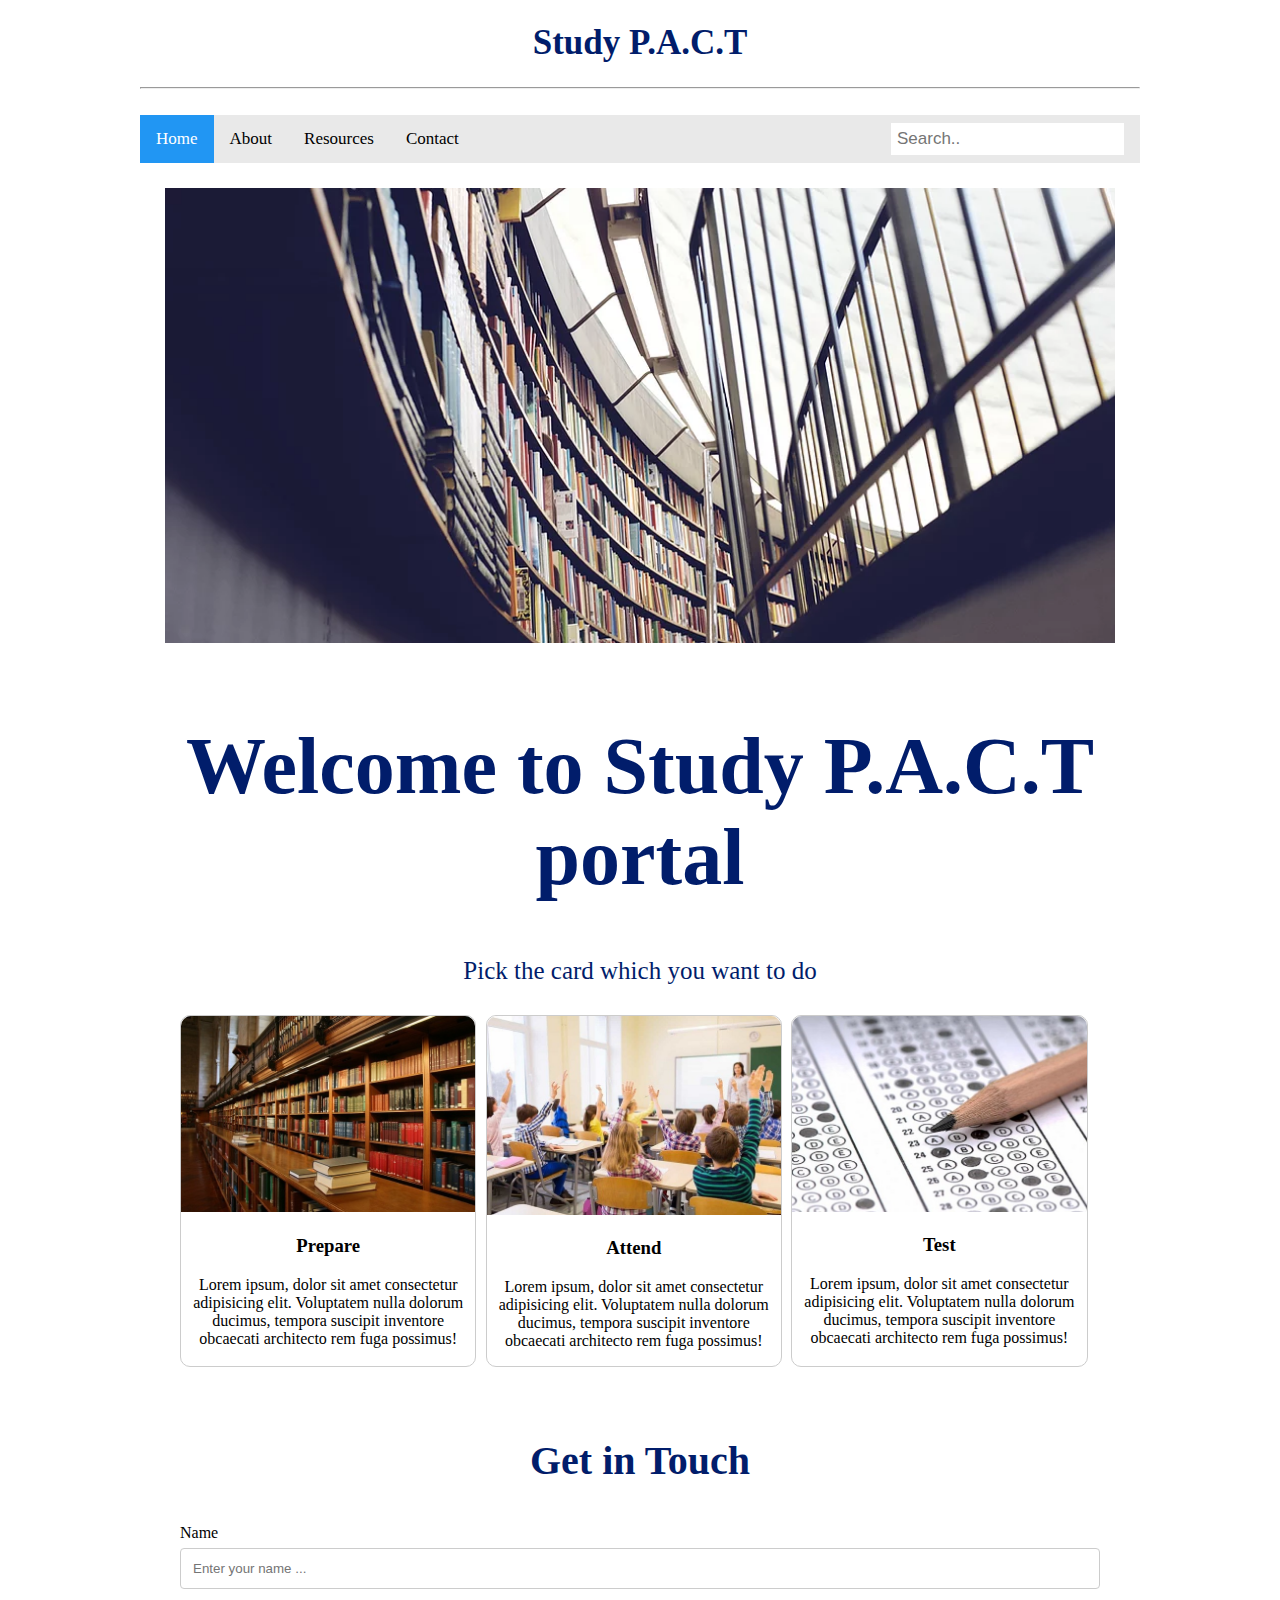
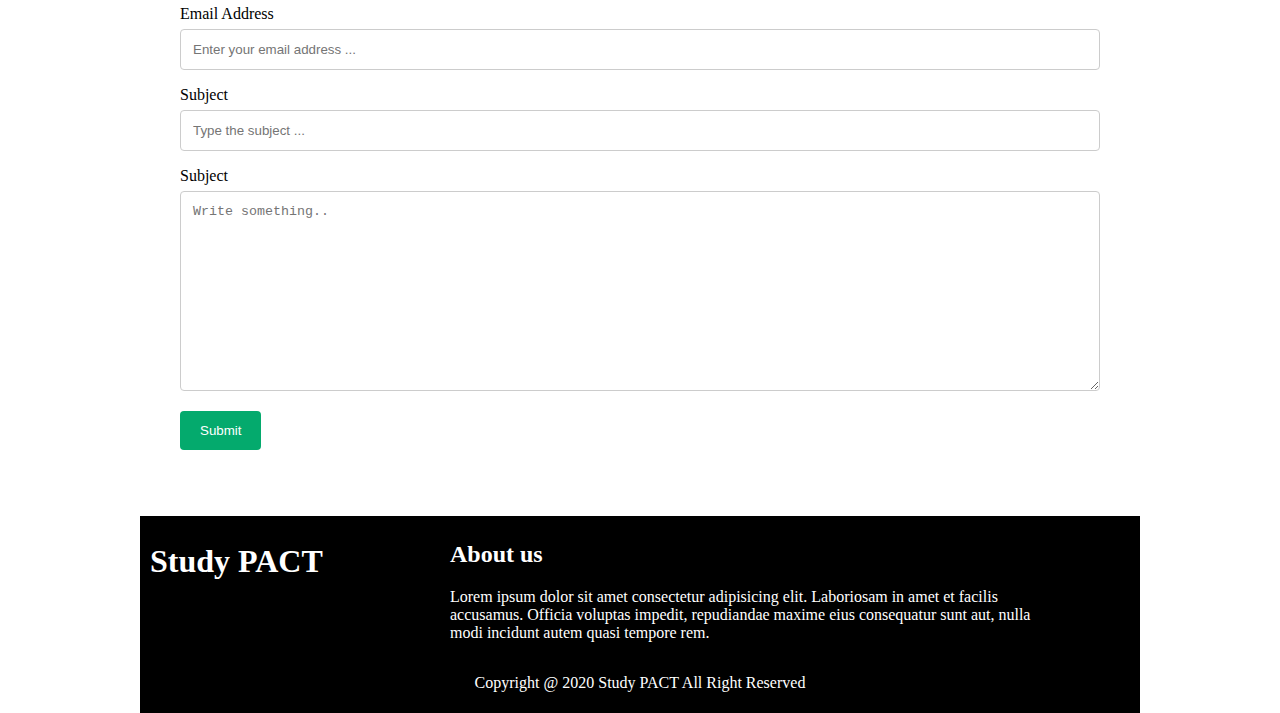
==== index.html @ 61439397 "first-commit" ====
<!DOCTYPE html>
<html>
  <head>
    <meta name="viewport" content="width=device-width, initial-scale=1" />
    <link rel="stylesheet" href="index.css" />
  </head>
  <body>
    <h1 id="heading">Study P.A.C.T</h1>
    <hr />
    <br />
    <div class="topnav">
      <a class="active" href="#home">Home</a>
      <a href="about_us.html">About</a>
      <a href="#welcome">Resources</a>
      <a href="#contact">Contact</a>
      <input type="text" placeholder="Search.." />
    </div>
    <img id="library-img" src="main-page-School-Library.png" alt="library" />
    <div id="welcome">
      <h1>Welcome to Study P.A.C.T portal</h1>
      <p>Pick the card which you want to do</p>
    </div>

    <!-- This is prepare,attend,test cards -->
    <div class="container">
      <div
        class="box"
        id="prepare-card"
        onclick="location.href = 'prepare.html'"
      >
        <img src="card-prepare-img.jpg" alt="" />
        <h3>Prepare</h3>
        <p>
          Lorem ipsum, dolor sit amet consectetur adipisicing elit. Voluptatem
          nulla dolorum ducimus, tempora suscipit inventore obcaecati architecto
          rem fuga possimus!
        </p>
      </div>
      <div class="box" id="attend-card" onclick="location.href = 'attend.html'">
        <img src="card-attend-img.jpg" alt="" />
        <h3>Attend</h3>
        <p>
          Lorem ipsum, dolor sit amet consectetur adipisicing elit. Voluptatem
          nulla dolorum ducimus, tempora suscipit inventore obcaecati architecto
          rem fuga possimus!
        </p>
      </div>
      <div class="box" id="test-card" onclick="location.href = 'test.html'">
        <img src="card-test-img.jpg" alt="" />
        <h3>Test</h3>
        <p>
          Lorem ipsum, dolor sit amet consectetur adipisicing elit. Voluptatem
          nulla dolorum ducimus, tempora suscipit inventore obcaecati architecto
          rem fuga possimus!
        </p>
      </div>
    </div>

    <div id="contact" class="container">
      <form
        action="https://formsubmit.co/ajitcc07@gmail.com"
        method="POST"
        enctype="text/plain"
      >
        <h3>Get in Touch</h3>
        <label for="fname">Name</label>
        <input
          type="text"
          id="fname"
          name="firstname"
          placeholder="Enter your name ..."
        />

        <label for="lname">Email Address</label>
        <input
          type="email"
          id="email"
          name="email"
          placeholder="Enter your email address ..."
        />

        <label for="country">Subject</label>
        <input
          type="text"
          id="subject"
          name="subject"
          placeholder="Type the subject ..."
        />

        <label for="subject">Subject</label>
        <textarea
          id="subject"
          name="subject"
          placeholder="Write something.."
          style="height: 200px"
        ></textarea>

        <input type="submit" value="Submit" />
      </form>
    </div>

    <!-- *******************  FOOTER START  ******************* -->
    <br /><br />
    <footer>
      <!-- <img src="#" alt="logo" id="footer-logo"> -->
      <h1 id="footer-logo">Study PACT</h1>
      <div id="footer-about">
        <h2>About us</h2>
        <p>
          Lorem ipsum dolor sit amet consectetur adipisicing elit. Laboriosam in
          amet et facilis accusamus. Officia voluptas impedit, repudiandae
          maxime eius consequatur sunt aut, nulla modi incidunt autem quasi
          tempore rem.
        </p>
      </div>
      <div id="rights">
        <p>Copyright @ 2020 Study PACT All Right Reserved</p>
      </div>
    </footer>

    <!-- *******************  FOOTER END  ******************* -->
  </body>
</html>
---- index.css ----
body {
  max-width: 1000px;
  margin: auto;
}
#heading {
  text-align: center;
  font-size: 35px;
  color: #011d6b;
  font-family: "Cambria", "Cochin", Georgia, Times, "Times New Roman", serif;
}

#welcome {
  text-align: center;
  font-size: 40px;
  color: #011d6b;
  font-family: "Cambria", "Cochin", Georgia, Times, "Times New Roman", serif;
}
#welcome p {
  font-size: 25px;
}

.topnav {
  overflow: hidden;
  background-color: #e9e9e9;
}

.topnav a {
  float: left;
  display: block;
  color: black;
  text-align: center;
  padding: 14px 16px;
  text-decoration: none;
  font-size: 17px;
}

.topnav a:hover {
  background-color: #ddd;
  color: black;
}

.topnav a.active {
  background-color: #2196f3;
  color: white;
}

.topnav input[type="text"] {
  float: right;
  padding: 6px;
  border: none;
  margin-top: 8px;
  margin-right: 16px;
  font-size: 17px;
}

@media screen and (max-width: 600px) {
  .topnav a,
  .topnav input[type="text"] {
    float: none;
    display: block;
    text-align: left;
    width: 100%;
    margin: 0;
    padding: 14px;
  }
  .topnav input[type="text"] {
    border: 1px solid #ccc;
  }
}

#library-img {
  display: block;
  margin-left: auto;
  margin-right: auto;
  padding: 25px 25px 25px 25px;
  width: 95%;
}

/* card code here */
.container {
  display: flex;
  width: 920px;
  height: auto;
  margin: 30px auto;
}
.box {
  width: 32%;
  height: auto;
  border: 1px solid #ccc;
  margin-right: 1%;
  background: white;
  border-radius: 10px;
  transition: 0.9;
  text-align: center;
}
.box:hover {
  box-shadow: 0 0 11px rgba(33, 33, 33, 0.8);
  cursor: pointer;
}

@media (max-width: 800px) {
  .container {
    width: 100%;
  }
}
@media (max-width: 600px) {
  .container {
    width: 85%;
    display: block;
  }
  .box {
    width: 100%;
    margin-bottom: 4%;
  }
}
img {
  width: 100%;
  border-top-left-radius: 10px;
  border-top-right-radius: 10px;
}

#contact input[type="text"],
#contact input[type="email"],
#contact select,
#contact textarea {
  width: 100%; /* Full width */
  padding: 12px; /* Some padding */
  border: 1px solid #ccc; /* Gray border */
  border-radius: 4px; /* Rounded borders */
  box-sizing: border-box; /* Make sure that padding and width stays in place */
  margin-top: 6px; /* Add a top margin */
  margin-bottom: 16px; /* Bottom margin */
  resize: vertical; /* Allow the user to vertically resize the textarea (not horizontally) */
}

/* Style the submit button with a specific background color etc */
#contact input[type="submit"] {
  background-color: #04aa6d;
  color: white;
  padding: 12px 20px;
  border: none;
  border-radius: 4px;
  cursor: pointer;
}

/* When moving the mouse over the submit button, add a darker green color */
#contact input[type="submit"]:hover {
  background-color: #45a049;
}

#contact h3 {
  text-align: center;
  font-size: 40px;
  color: #011d6b;
  font-family: "Cambria", "Cochin", Georgia, Times, "Times New Roman", serif;
}

/* *******************  FOOTER CSS START  ******************* */
footer {
  display: flex;
  flex-wrap: wrap;
  background-color: black;
  color: white;
  padding: 5px 10px 5px 10px;
}
#footer-logo {
  flex-basis: 300px;
}
#footer-about {
  display: inline-block;
  flex-basis: 600px;
}
#rights {
  margin: auto;
}
/* *******************  FOOTER CSS END  ******************* */
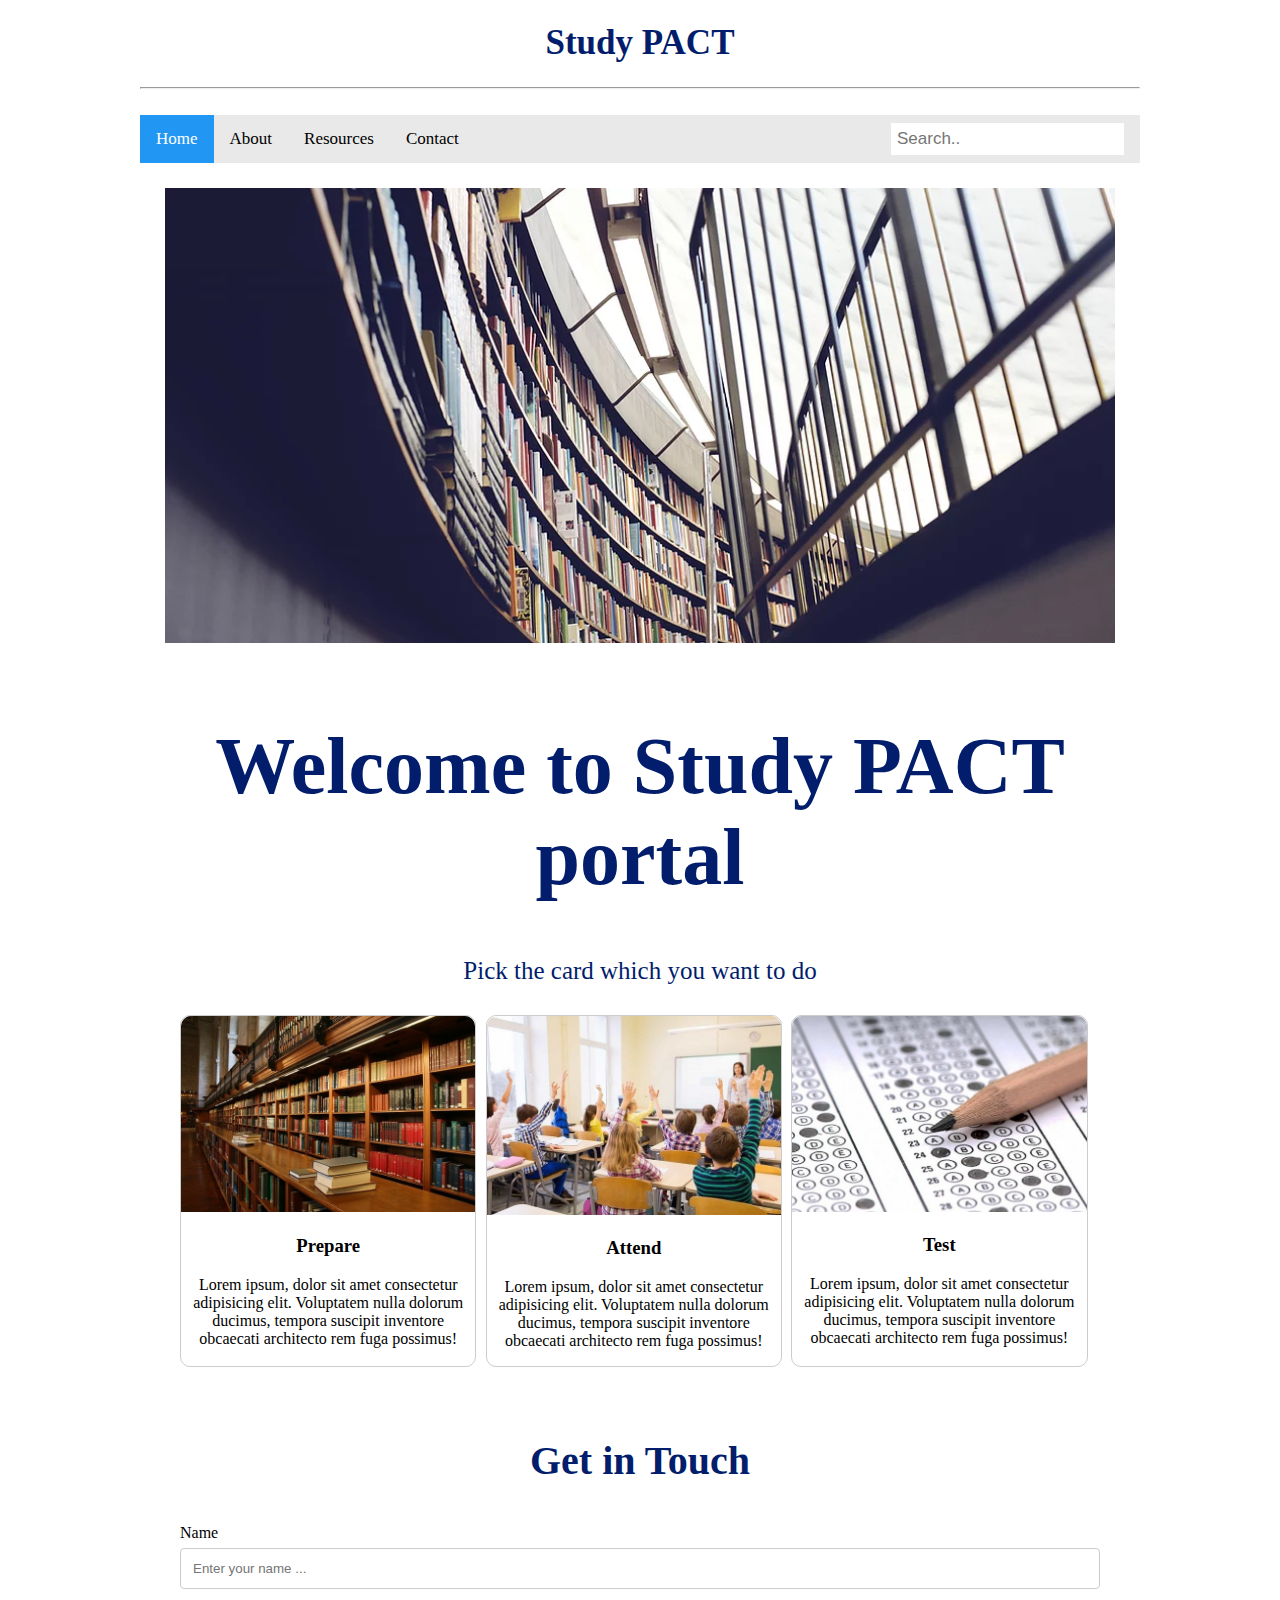
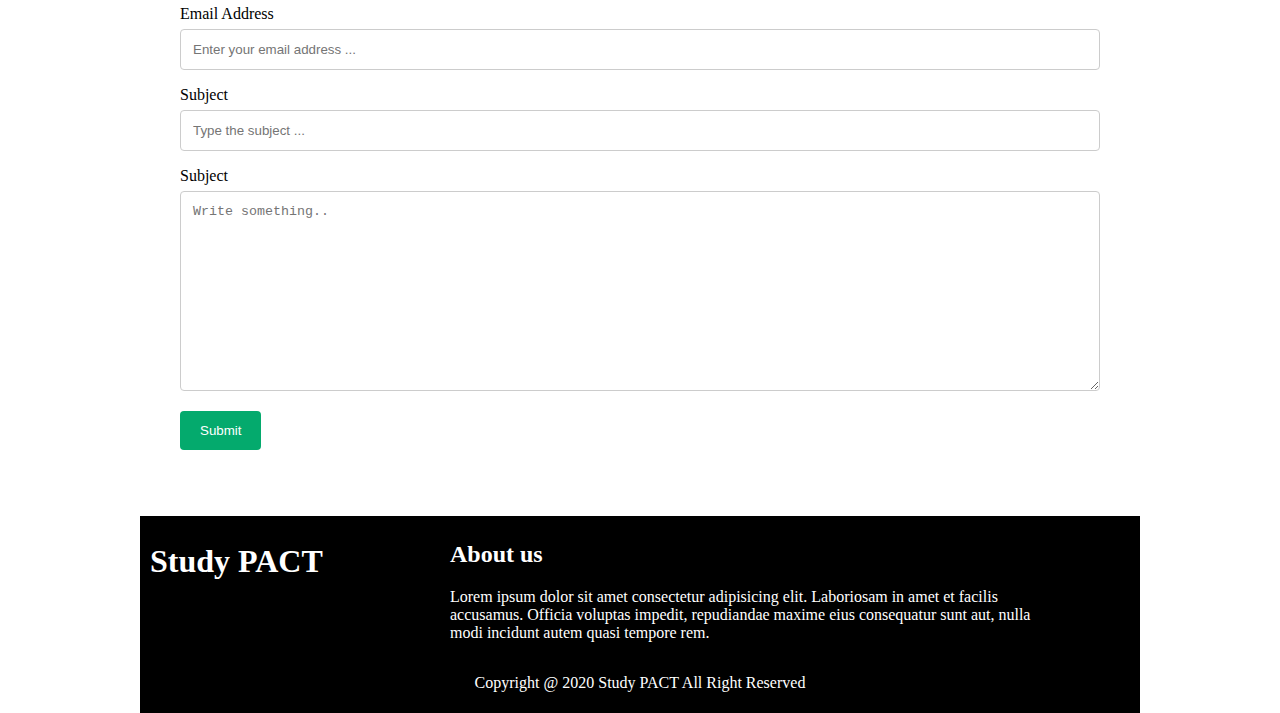
==== commit e0ec8ac1: "edited test file" ====
--- a/index.html
+++ b/index.html
@@ -1,11 +1,14 @@
 <!DOCTYPE html>
-<html>
+<html lang="en">
   <head>
-    <meta name="viewport" content="width=device-width, initial-scale=1" />
+    <meta charset="UTF-8" />
+    <meta http-equiv="X-UA-Compatible" content="IE=edge" />
+    <meta name="viewport" content="width=device-width, initial-scale=1.0" />
+    <title>Study PACT-MAIN</title>
     <link rel="stylesheet" href="index.css" />
   </head>
   <body>
-    <h1 id="heading">Study P.A.C.T</h1>
+    <h1 id="heading">Study PACT</h1>
     <hr />
     <br />
     <div class="topnav">
@@ -17,7 +20,7 @@
     </div>
     <img id="library-img" src="main-page-School-Library.png" alt="library" />
     <div id="welcome">
-      <h1>Welcome to Study P.A.C.T portal</h1>
+      <h1>Welcome to Study PACT portal</h1>
       <p>Pick the card which you want to do</p>
     </div>
 
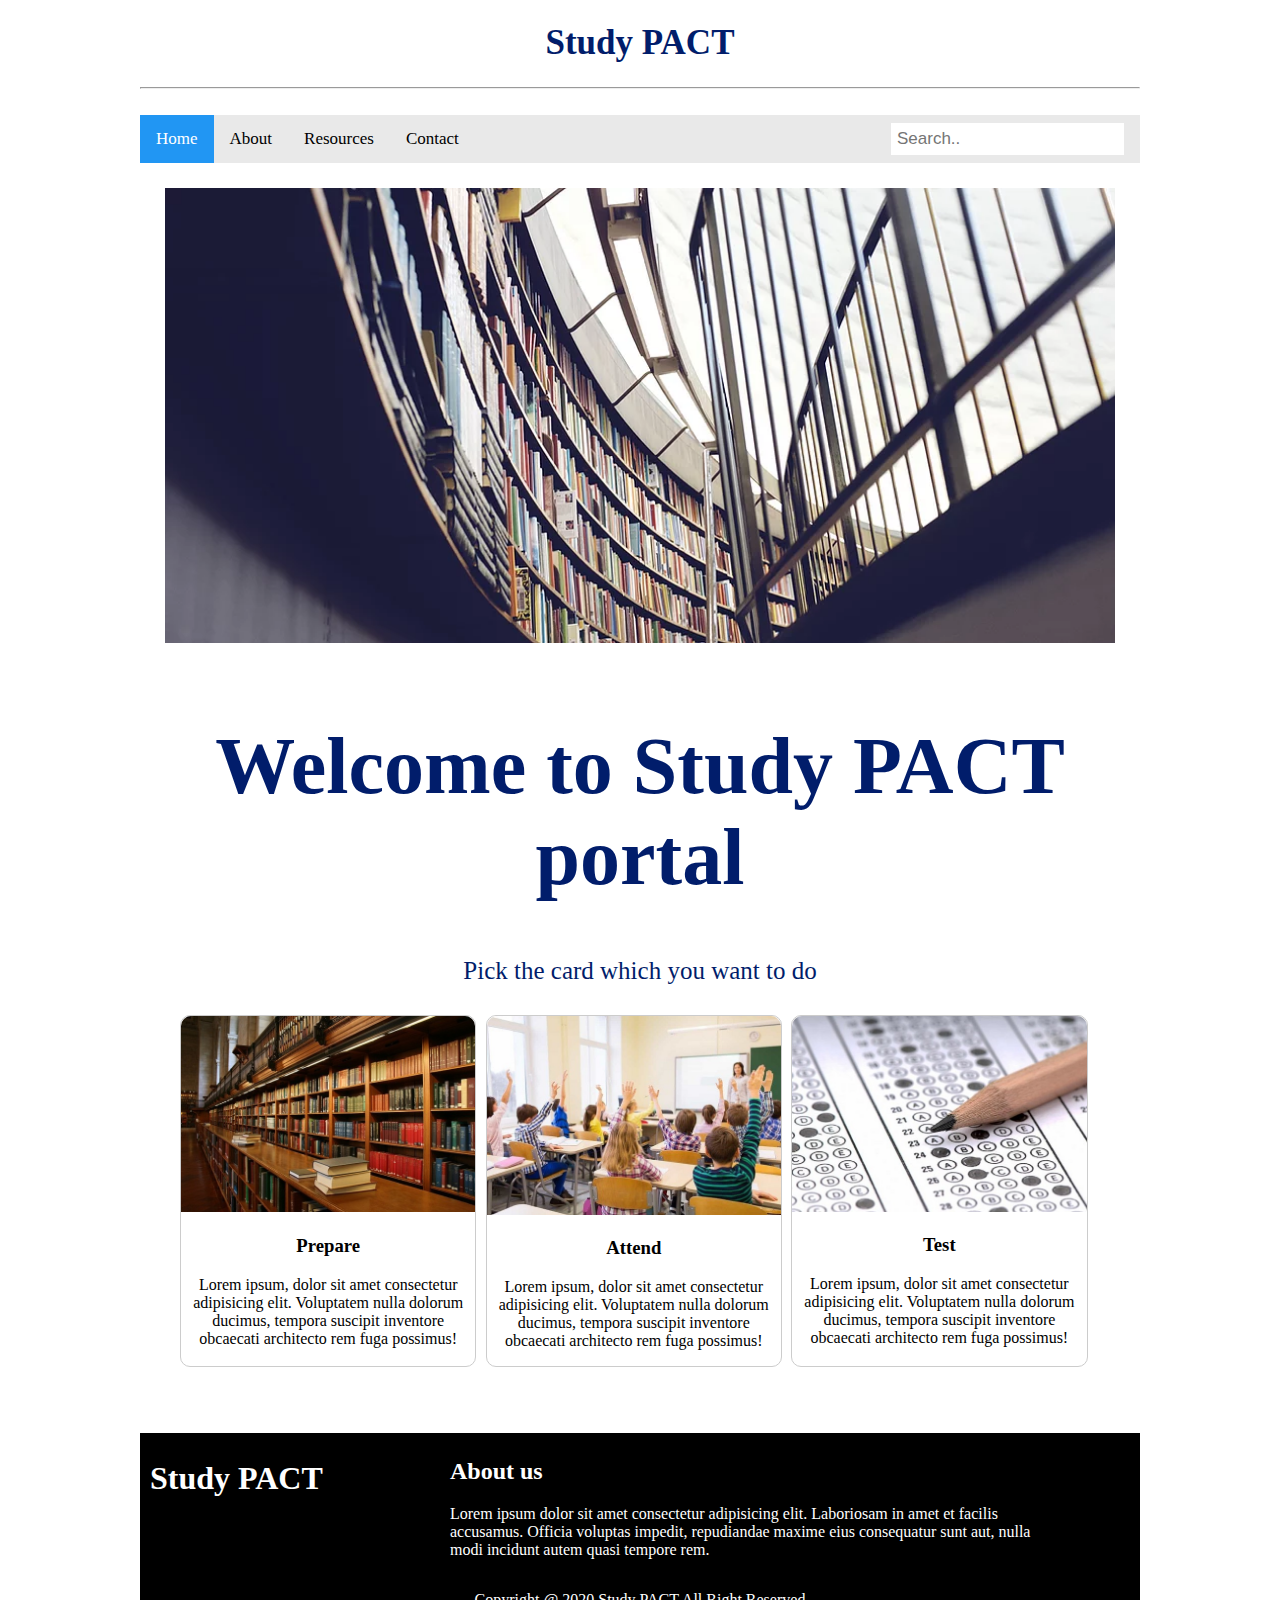
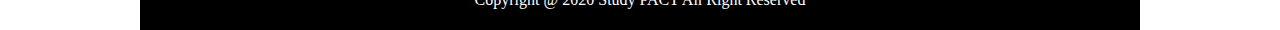
==== commit 84095562: "linked contact.html file" ====
--- a/index.html
+++ b/index.html
@@ -15,7 +15,7 @@
       <a class="active" href="#home">Home</a>
       <a href="about_us.html">About</a>
       <a href="#welcome">Resources</a>
-      <a href="#contact">Contact</a>
+      <a href="contact.html">Contact</a>
       <input type="text" placeholder="Search.." />
     </div>
     <img id="library-img" src="main-page-School-Library.png" alt="library" />
@@ -59,49 +59,7 @@
       </div>
     </div>
 
-    <div id="contact" class="container">
-      <form
-        action="https://formsubmit.co/ajitcc07@gmail.com"
-        method="POST"
-        enctype="text/plain"
-      >
-        <h3>Get in Touch</h3>
-        <label for="fname">Name</label>
-        <input
-          type="text"
-          id="fname"
-          name="firstname"
-          placeholder="Enter your name ..."
-        />
-
-        <label for="lname">Email Address</label>
-        <input
-          type="email"
-          id="email"
-          name="email"
-          placeholder="Enter your email address ..."
-        />
-
-        <label for="country">Subject</label>
-        <input
-          type="text"
-          id="subject"
-          name="subject"
-          placeholder="Type the subject ..."
-        />
-
-        <label for="subject">Subject</label>
-        <textarea
-          id="subject"
-          name="subject"
-          placeholder="Write something.."
-          style="height: 200px"
-        ></textarea>
-
-        <input type="submit" value="Submit" />
-      </form>
-    </div>
-
+    
     <!-- *******************  FOOTER START  ******************* -->
     <br /><br />
     <footer>
--- a/index.css
+++ b/index.css
@@ -119,41 +119,6 @@
   border-top-right-radius: 10px;
 }
 
-#contact input[type="text"],
-#contact input[type="email"],
-#contact select,
-#contact textarea {
-  width: 100%; /* Full width */
-  padding: 12px; /* Some padding */
-  border: 1px solid #ccc; /* Gray border */
-  border-radius: 4px; /* Rounded borders */
-  box-sizing: border-box; /* Make sure that padding and width stays in place */
-  margin-top: 6px; /* Add a top margin */
-  margin-bottom: 16px; /* Bottom margin */
-  resize: vertical; /* Allow the user to vertically resize the textarea (not horizontally) */
-}
-
-/* Style the submit button with a specific background color etc */
-#contact input[type="submit"] {
-  background-color: #04aa6d;
-  color: white;
-  padding: 12px 20px;
-  border: none;
-  border-radius: 4px;
-  cursor: pointer;
-}
-
-/* When moving the mouse over the submit button, add a darker green color */
-#contact input[type="submit"]:hover {
-  background-color: #45a049;
-}
-
-#contact h3 {
-  text-align: center;
-  font-size: 40px;
-  color: #011d6b;
-  font-family: "Cambria", "Cochin", Georgia, Times, "Times New Roman", serif;
-}
 
 /* *******************  FOOTER CSS START  ******************* */
 footer {
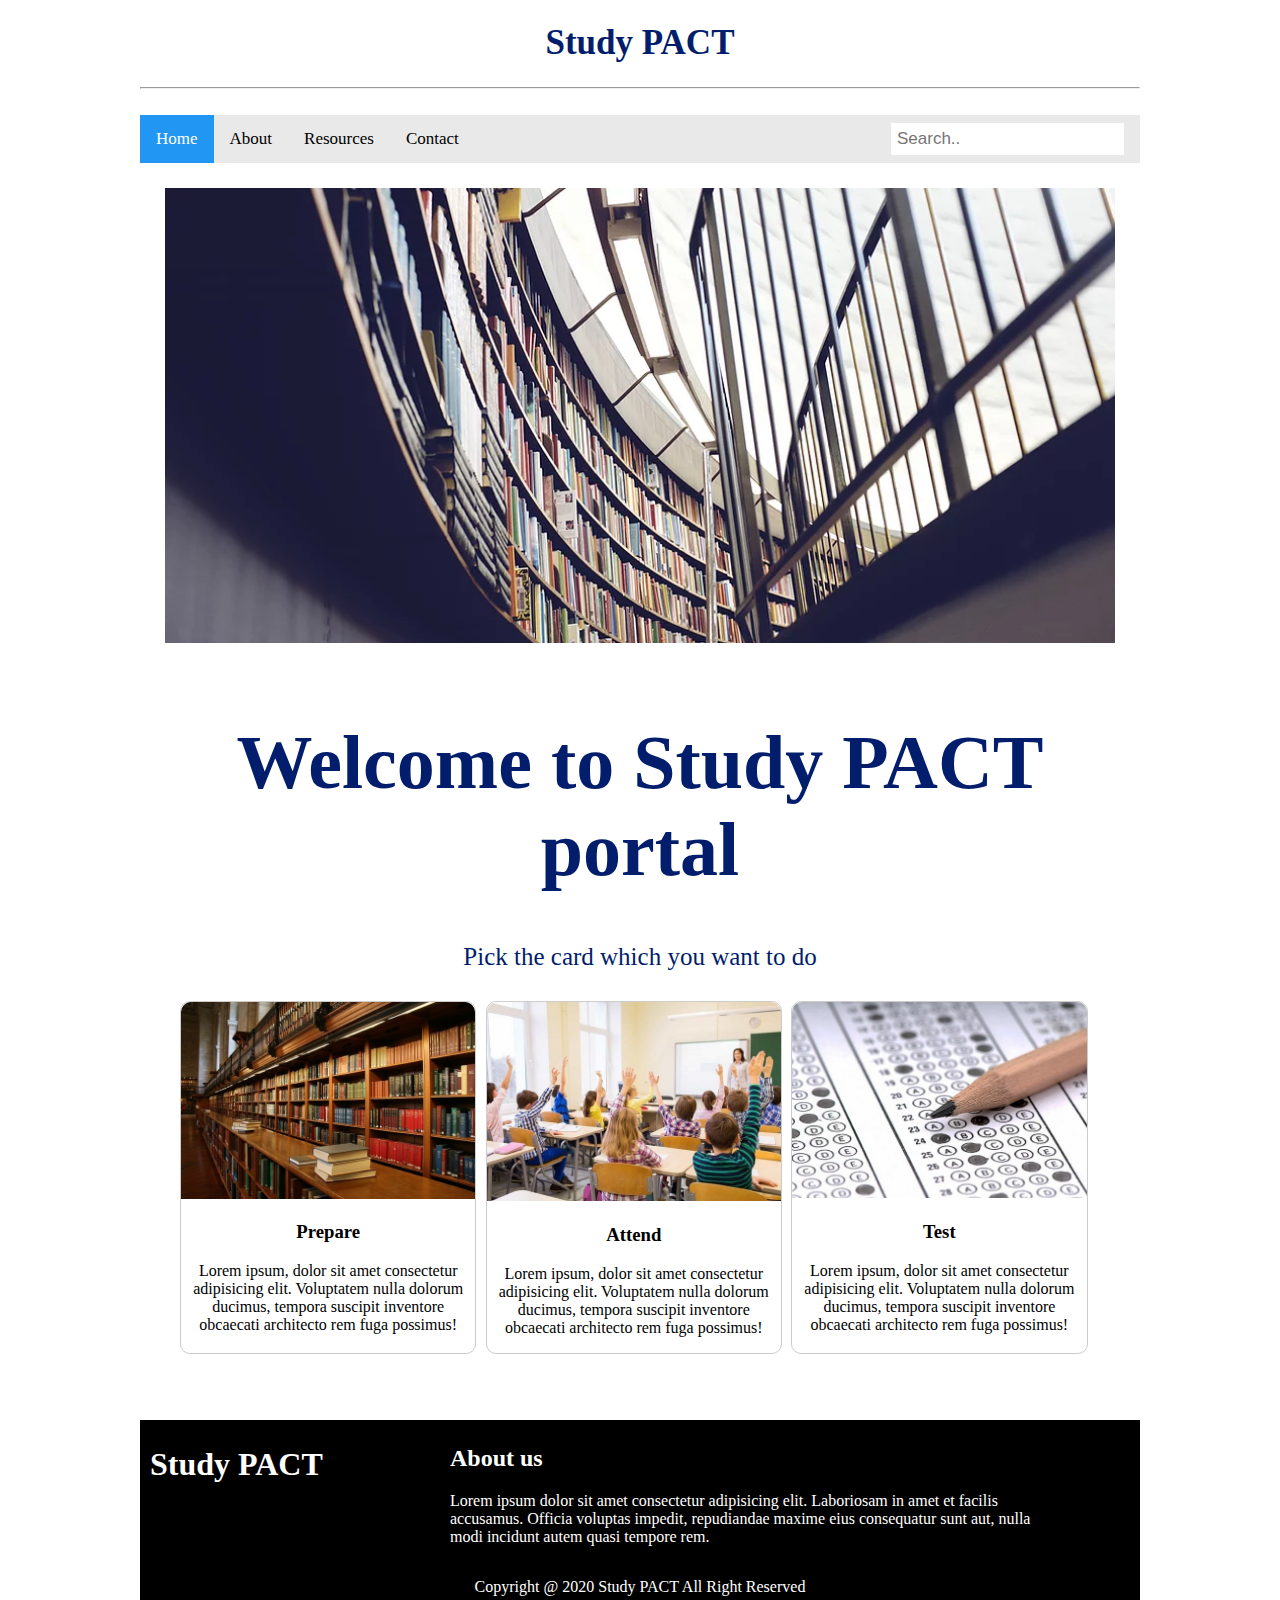
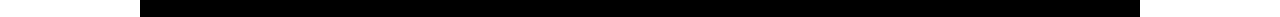
==== commit ea7a0b39: "solved header problem" ====
--- a/index.html
+++ b/index.html
@@ -8,22 +8,23 @@
     <link rel="stylesheet" href="index.css" />
   </head>
   <body>
-    <h1 id="heading">Study PACT</h1>
-    <hr />
-    <br />
-    <div class="topnav">
-      <a class="active" href="#home">Home</a>
-      <a href="about_us.html">About</a>
-      <a href="#welcome">Resources</a>
-      <a href="contact.html">Contact</a>
-      <input type="text" placeholder="Search.." />
-    </div>
-    <img id="library-img" src="main-page-School-Library.png" alt="library" />
-    <div id="welcome">
-      <h1>Welcome to Study PACT portal</h1>
-      <p>Pick the card which you want to do</p>
-    </div>
-
+    <header>
+      <h1 id="heading">Study PACT</h1>
+      <hr />
+      <br />
+      <div class="topnav">
+        <a class="active" href="#home">Home</a>
+        <a href="about_us.html">About</a>
+        <a href="#welcome">Resources</a>
+        <a href="contact.html">Contact</a>
+        <input type="text" placeholder="Search.." />
+      </div>
+      <img id="library-img" src="main-page-School-Library.png" alt="library" />
+      <div id="welcome">
+        <h1>Welcome to Study PACT portal</h1>
+        <p>Pick the card which you want to do</p>
+      </div>
+    </header>
     <!-- This is prepare,attend,test cards -->
     <div class="container">
       <div
@@ -59,7 +60,6 @@
       </div>
     </div>
 
-    
     <!-- *******************  FOOTER START  ******************* -->
     <br /><br />
     <footer>
--- a/index.css
+++ b/index.css
@@ -11,7 +11,7 @@
 
 #welcome {
   text-align: center;
-  font-size: 40px;
+  font-size: 38px;
   color: #011d6b;
   font-family: "Cambria", "Cochin", Georgia, Times, "Times New Roman", serif;
 }
@@ -119,7 +119,6 @@
   border-top-right-radius: 10px;
 }
 
-
 /* *******************  FOOTER CSS START  ******************* */
 footer {
   display: flex;
